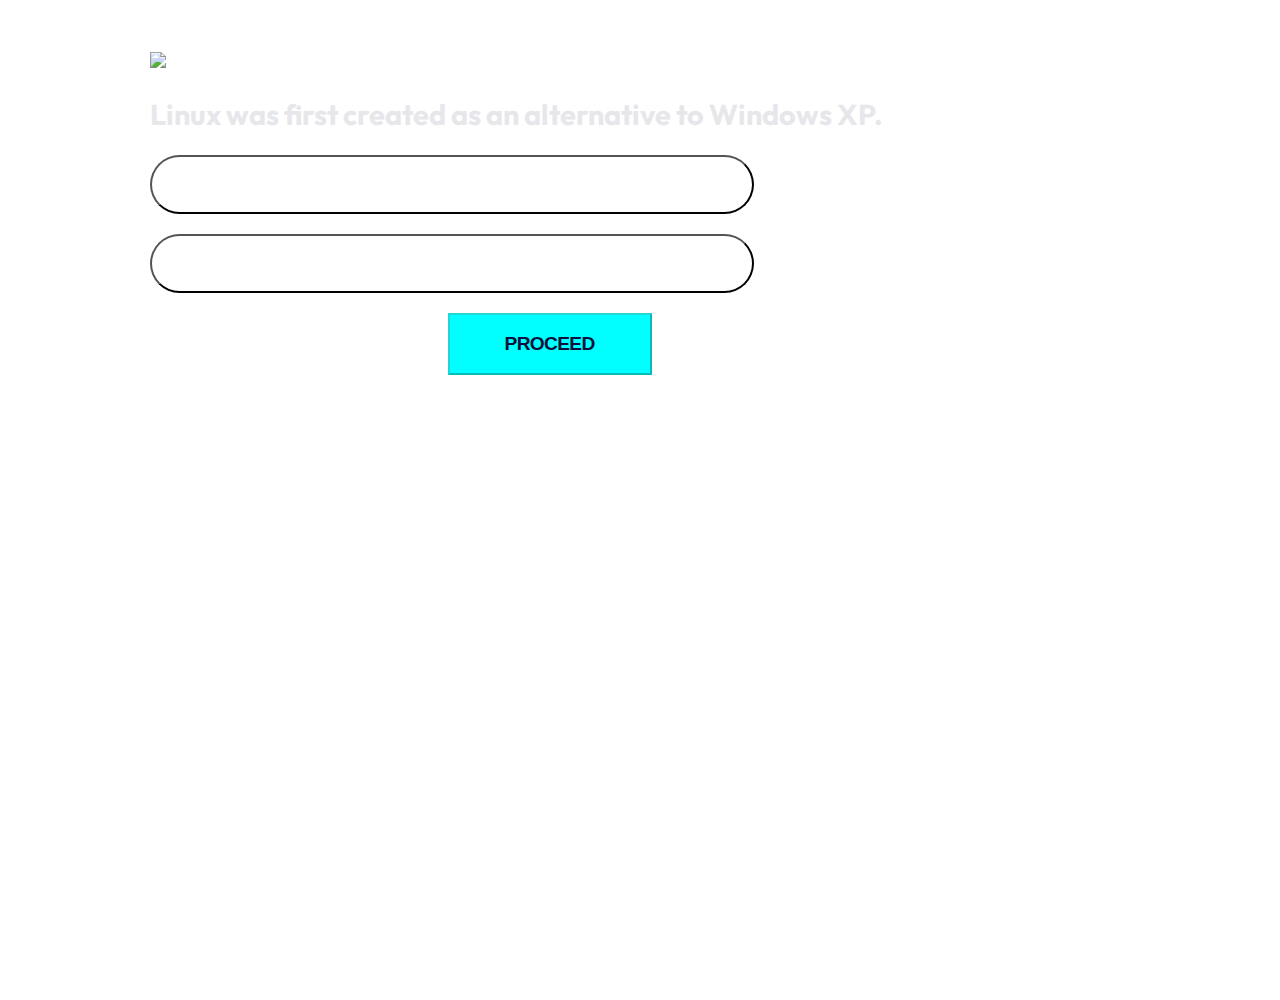
==== benchmark.html @ 614731dd "carica Domanda e carica risposte" ====
<!DOCTYPE html>
<html lang="it">
<head>
    <meta charset="UTF-8">
    <meta name="viewport" content="width=device-width, initial-scale=1.0">
    <link href="assets/css/style.css" rel="stylesheet">
    <title>Progetto</title>
</head>
<body>
    <header>
        <img class="logo" src="assets/img/epicode_logo.png">
        <div id="timerContainer">

        </div>
    </header>
    <main>
        <h2 id="domanda"></h2>
        <div id="containerRisposte">
         
        </div>
    </main>
    <footer>
        <button id="proceedDomanda" class="buttonProceed">PROCEED</button>
    </footer>
        

    <script src="assets/js/benchmark.js"></script>
</body>
</html>
---- assets/css/style.css ----
@import url("https://fonts.googleapis.com/css2?family=Outfit:wght@400;700&display=swap");
@import url("https://fonts.googleapis.com/css2?family=Inter:wght@400;700&display=swap");
/*   font-family: 'Inter', sans-serif; */
/* font-family: 'Outfit', sans-serif; */

body {
  background-image: url("../img/bg.jpg");
  background-size: cover;
  background-repeat: no-repeat;
  height: 100vh;
  line-height: 1.2;
  box-sizing: border-box;
  margin: 50px 150px;
  padding: 0;
  font-size: 1.2em;
  color: #e7e7eb;
  font-family: 'Outfit', sans-serif;
}
h1{
    font-family: 'Inter', sans-serif;  
    font-weight: 400; 
    font-size: 4.5em;
    width: 500px;
    line-height: 0.8;
}
.error{
    display: none;
}

.buttonProceed {
  margin-left: 15.5em;
  padding: 18px 55px;
  background-color: rgba(1, 255, 255, 1);
  color: rgba(11, 17, 59, 1);
  -webkit-box-shadow: 0px 0px 21px 5px rgba(0, 255, 255, 0.3);
  -moz-box-shadow: 0px 0px 21px 5px rgba(0, 255, 255, 0.3);
  box-shadow: 0px 0px 21px 5px rgba(0, 255, 255, 0.3);
  font-size: 1em;
  font-weight: bold;
  letter-spacing: -0.7px
}

.buttonProceed:disabled{
    -webkit-box-shadow: 0px 0px 0px 0px rgba(0, 255, 255, 0.3);
  -moz-box-shadow: 0px 0px 0px 0px rgba(0, 255, 255, 0.3);
  box-shadow: 0px 0px 0px 0px rgba(0, 255, 255, 0.3);
}



.viola {
  color: rgba(194, 19, 141, 1);
  font-family: 'Outfit', sans-serif; 
  font-size: 1.7em;

}
header img {
  width: 300px;
}

p, ul{
    font-size: 1.7em;

}
#error{
    font-size: 1.2em;
    color:red;
}

#contenitoreCondizioni {
    font-size: 1.4em;
    margin-top: 120px;
}

#condizioni{
    width: 20px;
    height: 20px;
}


.risposta{
     
    display: inline-flex;
    width: 40%;
    color: rgb(255, 255, 255); 
    box-shadow:  1px 1px 5px  rgba(255, 255, 255, 0.9);
    padding:  20px 300px;
    border-radius: 40px;
    background-color: rgba(255, 255, 255, 0.1);
    margin-bottom: 20px;
}
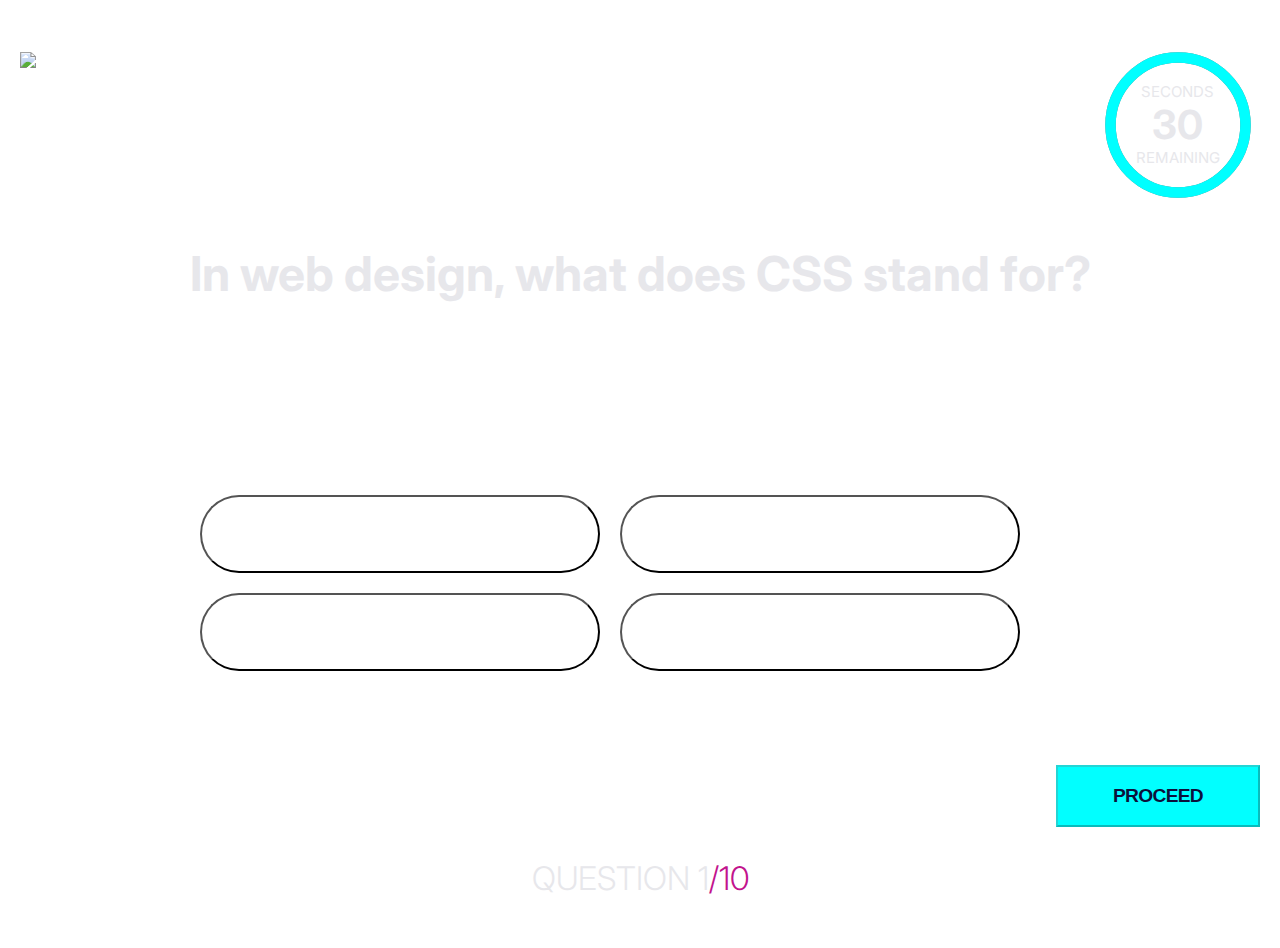
==== commit 371f9757: "Completed" ====
--- a/benchmark.html
+++ b/benchmark.html
@@ -4,13 +4,16 @@
     <meta charset="UTF-8">
     <meta name="viewport" content="width=device-width, initial-scale=1.0">
     <link href="assets/css/style.css" rel="stylesheet">
-    <title>Progetto</title>
+    <title>Benchmark</title>
 </head>
 <body>
     <header>
-        <img class="logo" src="assets/img/epicode_logo.png">
-        <div id="timerContainer">
-
+        <div id="logoContainer">
+            <img class="logo" src="assets/img/epicode_logo.png">
+        </div>
+        
+        <div id="timer">
+            
         </div>
     </header>
     <main>
@@ -18,9 +21,12 @@
         <div id="containerRisposte">
          
         </div>
+        <div id="contenitoreButton"><button id="proceedDomanda" class="buttonQuizProceed">PROCEED</button></div>
     </main>
     <footer>
-        <button id="proceedDomanda" class="buttonProceed">PROCEED</button>
+        <div>
+            <p id="numberQuestion"></p>
+        </div>
     </footer>
         
 
--- a/assets/css/style.css
+++ b/assets/css/style.css
@@ -1,5 +1,6 @@
+@import "compass";
 @import url("https://fonts.googleapis.com/css2?family=Outfit:wght@400;700&display=swap");
-@import url("https://fonts.googleapis.com/css2?family=Inter:wght@400;700&display=swap");
+@import url("https://fonts.googleapis.com/css2?family=Inter:wght@100..900&display=swap");
 /*   font-family: 'Inter', sans-serif; */
 /* font-family: 'Outfit', sans-serif; */
 
@@ -7,28 +8,32 @@
   background-image: url("../img/bg.jpg");
   background-size: cover;
   background-repeat: no-repeat;
-  height: 100vh;
   line-height: 1.2;
   box-sizing: border-box;
-  margin: 50px 150px;
   padding: 0;
   font-size: 1.2em;
   color: #e7e7eb;
-  font-family: 'Outfit', sans-serif;
-}
-h1{
-    font-family: 'Inter', sans-serif;  
-    font-weight: 400; 
-    font-size: 4.5em;
-    width: 500px;
-    line-height: 0.8;
-}
-.error{
-    display: none;
-}
+  font-family: "Inter", sans-serif;
+  max-width: 1240px;
+  margin: 50px auto;
+}
+main{
+  min-height: calc( (100vh) - 380px);
+}
+h1 {
+  font-family: "Outfit", sans-serif;
+  font-weight: 400;
+  font-size: 4.5em;
+  width: 7em;
+  line-height: 0.8;
+}
+.error {
+  display: none;
+}
+
 
 .buttonProceed {
-  margin-left: 15.5em;
+  margin-left: 6em;
   padding: 18px 55px;
   background-color: rgba(1, 255, 255, 1);
   color: rgba(11, 17, 59, 1);
@@ -37,56 +42,375 @@
   box-shadow: 0px 0px 21px 5px rgba(0, 255, 255, 0.3);
   font-size: 1em;
   font-weight: bold;
-  letter-spacing: -0.7px
-}
-
-.buttonProceed:disabled{
-    -webkit-box-shadow: 0px 0px 0px 0px rgba(0, 255, 255, 0.3);
+  letter-spacing: -0.7px;
+}
+.buttonQuizProceed{
+  padding: 18px 55px;
+  background-color: rgba(1, 255, 255, 1);
+  color: rgba(11, 17, 59, 1);
+  -webkit-box-shadow: 0px 0px 21px 5px rgba(0, 255, 255, 0.3);
+  -moz-box-shadow: 0px 0px 21px 5px rgba(0, 255, 255, 0.3);
+  box-shadow: 0px 0px 21px 5px rgba(0, 255, 255, 0.3);
+  font-size: 1em;
+  font-weight: bold;
+  letter-spacing: -0.7px;
+
+ margin-top: 80px;
+
+}
+
+.buttonQuizProceed:disabled {
+  -webkit-box-shadow: 0px 0px 0px 0px rgba(0, 255, 255, 0.3);
   -moz-box-shadow: 0px 0px 0px 0px rgba(0, 255, 255, 0.3);
   box-shadow: 0px 0px 0px 0px rgba(0, 255, 255, 0.3);
 }
 
-
+.buttonProceed:disabled {
+  -webkit-box-shadow: 0px 0px 0px 0px rgba(0, 255, 255, 0.3);
+  -moz-box-shadow: 0px 0px 0px 0px rgba(0, 255, 255, 0.3);
+  box-shadow: 0px 0px 0px 0px rgba(0, 255, 255, 0.3);
+}
 
 .viola {
   color: rgba(194, 19, 141, 1);
-  font-family: 'Outfit', sans-serif; 
+  font-family: "Outfit", sans-serif;
   font-size: 1.7em;
-
 }
 header img {
-  width: 300px;
-}
-
-p, ul{
-    font-size: 1.7em;
-
-}
-#error{
-    font-size: 1.2em;
-    color:red;
+  width: 15em;
+}
+
+p,
+ul {
+  font-size: 1.7em;
+  font-weight: 300;
+}
+#error {
+  font-size: 1.2em;
+  color: rgba(194, 19, 141, 1);
 }
 
 #contenitoreCondizioni {
-    font-size: 1.4em;
-    margin-top: 120px;
-}
-
-#condizioni{
-    width: 20px;
-    height: 20px;
-}
-
-
-.risposta{
-     
-    display: inline-flex;
-    width: 40%;
-    color: rgb(255, 255, 255); 
-    box-shadow:  1px 1px 5px  rgba(255, 255, 255, 0.9);
-    padding:  20px 300px;
-    border-radius: 40px;
-    background-color: rgba(255, 255, 255, 0.1);
-    margin-bottom: 20px;
-}
-
+  font-size: 1.4em;
+  margin-top: 3.2em;
+  padding-bottom: 4em;
+}
+
+#contenitoreCondizioni p {
+  margin: 0;
+}
+
+#contenitoreCondizioni span {
+  font-size: 0.8em;
+}
+
+#timer {
+  display: inline-flex;
+  justify-content: right;
+  width: 49%;
+}
+
+#contenitoreButton{
+  text-align: right;
+}
+
+#domanda,
+#numberQuestion {
+  text-align: center;
+}
+
+#domanda {
+  
+  font-size: 48px;
+  height: 200px;
+}
+
+.risposta {
+  width: 400px;
+  color: rgb(255, 255, 255);
+  box-shadow: 1px 1px 5px rgba(255, 255, 255, 0.9);
+  padding: 20px;
+  border-radius: 40px;
+  background-color: rgba(255, 255, 255, 0.1);
+  margin: 10px;
+  font-size: 30px;
+}
+
+.risposta:active {
+  background: linear-gradient(to top, #5d2272, #bc018c);
+}
+.risposta:hover {
+  background: linear-gradient(to top, #5d2272, #bc018c);
+}
+
+#containerRisposte {
+  width: 900px;
+  height: 200px;
+  margin: 0 auto;
+}
+.violaQuestion {
+  color: rgba(194, 19, 141, 1);
+}
+
+.base-timer {
+  position: relative;
+  width: 150px;
+  height: 150px;
+}
+
+
+.base-timer__svg {
+  transform: scaleX(-1);
+}
+
+.base-timer__circle {
+  fill: none;
+  stroke: none;
+}
+
+.base-timer__path-elapsed {
+  stroke-width: 7px;
+  stroke: grey;
+}
+
+.base-timer__path-remaining {
+  stroke-width: 7px;
+  stroke-linecap: round;
+  transform: rotate(90deg);
+  transform-origin: center;
+  transition: 1s linear all;
+  fill-rule: nonzero;
+  stroke: currentColor;
+}
+
+.base-timer__path-remaining.green {
+  color: #00ffff;
+}
+
+.base-timer__path-remaining.orange {
+  color: #00ffff;
+}
+
+.base-timer__path-remaining.red {
+  color: #00ffff;
+}
+
+.base-timer__label {
+  position: absolute;
+  width: 150px;
+  height: 150px;
+  top: 0;
+  display: flex;
+  flex-direction: column;
+  align-items: center;
+  justify-content: center;
+  font-size: 15px;
+  text-align: center;
+}
+
+.base-timer__label b {
+  font-size: 40px;
+}
+
+.selected {
+  background: linear-gradient(to top, #5d2272, #bc018c);
+}
+
+#containerRisultati,
+#titoloRisultati,
+#rateUs {
+  text-align: center;
+}
+
+#correctAnswers,
+#wrongAnswers,
+#cerchio {
+  display: inline-block;
+  margin: 80px;
+}
+
+#questionsSbagliate,
+#questionsGiuste {
+  font-size: 1em;
+  margin: 0;
+}
+
+#rateUs {
+  margin-top: 80px;
+}
+
+#rateUs a {
+  text-decoration: none;
+  border: 3px solid white;
+  padding: 18px 55px;
+}
+#rateUs a:link,
+#rateUs a:visited {
+  text-decoration: none;
+  color: white;
+}
+
+#rateUs a:hover {
+  box-shadow: 0px 0px 21px 5px rgba(0, 255, 255, 0.3);
+}
+
+#correctAnswers {
+  text-align: left;
+}
+
+#wrongAnswers {
+  text-align: right;
+}
+
+#risposteGiuste,
+#risposteSbagliate,
+.scritte {
+  margin: 0;
+  font-size: 2em;
+}
+
+#cerchio {
+  font-size: 0.7em;
+}
+
+.celestino {
+  color: rgba(1, 255, 255, 1);
+}
+
+.violetto {
+  color: rgba(194, 19, 141, 1);
+}
+
+#results {
+  font-size: 2.5em;
+  margin: 0;
+}
+
+#summary {
+  font-size: 1.3em;
+  margin: 0;
+}
+
+#containerRisultati {
+  position: relative;
+}
+
+#myChart {
+  position: absolute;
+  
+}
+.esameFallito {
+  transform: translate(-25%, -66.5%);
+}
+.esamePassato {
+  transform: translate(-25%, -73%);
+}
+
+#cerchioTesto {
+  width: 200px;
+}
+
+#titoloRisultati {
+  margin-bottom: 48px;
+}
+/* Quarta pagina di feedback  */
+
+.rating {
+  display: flex;
+}
+
+.rating input {
+  position: absolute;
+  left: -100vw;
+}
+
+.rating label {
+  width: 48px;
+  height: 48px;
+  padding: 48px 0 0;
+  overflow: hidden;
+  background: url("../img/stars.svg") no-repeat top left;
+  zoom: 1.2;
+}
+
+.rating:not(:hover) input:indeterminate + label,
+.rating:not(:hover) input:checked ~ input + label,
+.rating input:hover ~ input + label {
+  background-position: -48px 0;
+}
+
+.rating:not(:hover) input:focus-visible + label {
+  background-position: -96px 0;
+}
+
+#titoloRating {
+  text-align: center;
+  font-size: 2em;
+}
+
+#ratingPage {
+  text-align: center;
+}
+
+#ratingPage p {
+  margin: 0.9px 10px 42px 10px;
+}
+
+#ratingPage .rating {
+  justify-content: center;
+}
+
+#ratingPage #buttonProceed {
+  margin: 0;
+}
+
+#contenitoreBottone {
+  margin-top: 50px;
+}
+
+#recensioneScritta {
+  margin-top: 10px;
+  margin-bottom: 0;
+  width: 1100px;
+  padding: 10px 0 0 0;
+  background: none;
+  border: none;
+  font-size: 1.2em;
+  color: rgba(231, 231, 235, 1);
+  outline: none;
+}
+
+hr {
+  border-color: #bc018c;
+}
+
+/* checkbox */
+#condizioni {
+  appearance: none;
+  -webkit-appearance: none;
+  -moz-appearance: none;
+  width: 20px;
+  height: 20px;
+  vertical-align: middle;
+  background-color: #0b113b;
+  border: 3px solid #e7e7eb;
+  position: relative;
+  cursor: pointer;
+}
+
+#condizioni:checked::before {
+  content: "\2713"; /* Stile per la spunta (check) */
+  font-size: 10px;
+  color: #e7e7eb;
+  position: absolute;
+  top: 50%;
+  left: 50%;
+  transform: translate(-50%, -50%);
+}
+
+
+#logoContainer{
+  width: 50%;
+  display: inline-block;
+  vertical-align: top;
+}
